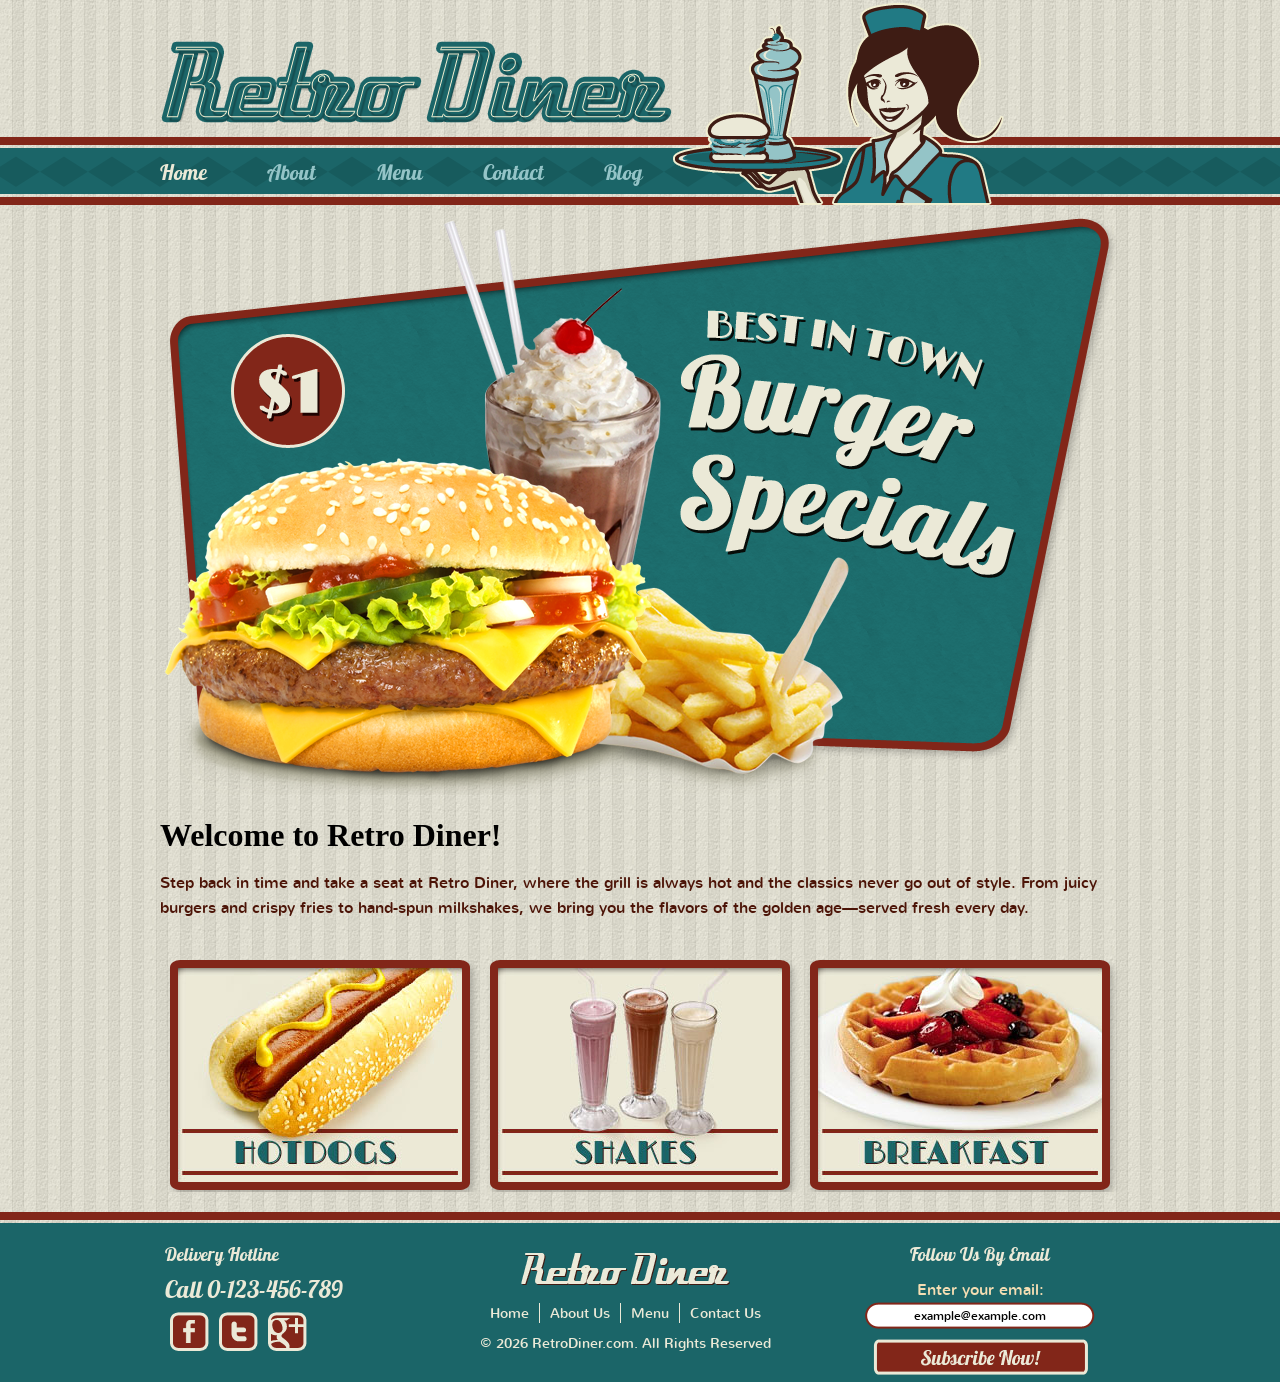
==== index.html @ fddb990f "first commit" ====
<!DOCTYPE html>
<!-- Website template by freewebsitetemplates.com -->
<html lang="en">
<head>
	<title>Retro Diner</title>
	<meta charset="utf-8">
	<link href="css/style.css" rel="stylesheet" type="text/css">
</head>

<body>
	<header id="header">
		<div>
			<a href="index.html"><img class="logo" src="images/logo.png" width="513" height="84"
					alt="Go to Retro Diner homepage" title=""></a>
			<img src="images/waitress.png" width="332" height="205" alt="" title="">
			<ul class="navigation">
				<li>
					<a class="active" href="index.html">Home</a>
				</li>
				<li>
					<a href="about.html">About</a>
				</li>
				<li>
					<a href="burger.html">Menu</a>
				</li>
				<li>
					<a href="contact.html">Contact</a>
				</li>
				<li>
					<a href="blog.html">Blog</a>
				</li>
			</ul>
		</div>
	</header>
	<main id="body">
		<div class="featured"> <a href="burger.html"><img src="images/burger-specials.png" width="960" height="590"
					alt="View burger menu"></a>
			<h1>Welcome to Retro Diner!</h1>
			<p>
				Step back in time and take a seat at Retro Diner, where the grill is always hot and the classics never
				go out of style. From juicy burgers and crispy fries to hand-spun milkshakes, we bring you the flavors
				of the golden age—served fresh every day.
			</p>
			<ul>
				<li>
					<a href="hotdog.html"><img src="images/hotdogs.jpg" width="284" height="214"
							alt="View hotdog menu"></a>
				</li>
				<li>
					<a href="shake.html"><img src="images/shakes.jpg" alt="View shakes menu" width="284"
							height="214"></a>
				</li>
				<li>
					<a href="breakfast.html"><img src="images/breakfast.jpg" alt="View breakfast menu" width="284"
							height="214"></a>
				</li>
			</ul>
		</div>
	</main>
	<footer id="footer">
		<div>
			<ul>
				<li class="first">
					<h2>Delivery Hotline</h2>
					<h3>Call 0-123-456-789</h3>
					<ul>
						<li>
							<a href="http://www.freewebsitetemplates.com/go/facebook" class="facebook" aria-label="Visit our Facebook page"></a>
						</li>
						<li>
							<a href="http://www.freewebsitetemplates.com/go/twitter" class="twitter" aria-label="Visit our Twitter"></a>
						</li>
						<li>
							<a href="http://www.freewebsitetemplates.com/go/googleplus" class="googleplus" aria-label="Visit our Google Plus page"></a>
						</li>
					</ul>
				</li>
				<li>
					<img class="logo" src="images/logo-footer.png" alt="Retro Diner Logo">
					<ul class="navigation">
						<li>
							<a href="index.html">Home</a>
						</li>
						<li>
							<a href="about.html">About Us</a>
						</li>
						<li>
							<a href="burger.html">Menu</a>
						</li>
						<li>
							<a href="contact.html">Contact Us</a>
						</li>
					</ul>
					<span>&copy; 2026 RetroDiner.com. All Rights Reserved</span>
				</li>
				<li class="last">
					<h2>Follow Us By Email</h2>
					<form action="index.html">
						<label for="email">Enter your email:</label>
						<input id="email" type="email" name="subscribe" value="example@example.com" autocomplete="email">
						<button type="submit">Subscribe Now</button>
					</form>
				</li>
			</ul>
		</div>
	</footer>
</body>

</html>
---- css/style.css ----
/** Website template by freewebsitetemplates.com **/
body {
	margin :0;
	padding :0;
	background :url("../images/bg-body.jpg");
	line-height :25px;
}
a {
	outline :0;
}
label {
	font-family :'NunitoRegular';
	font-size :16px;
	color: wheat;
}
img {
	border :0;
}
@font-face {
	font-family :'NunitoRegular';
	src :url('../fonts/nunito-regular-webfont.eot');
	src :url('../fonts/nunito-regular-webfont.eot?#iefix') format('embedded-opentype'),
		url('../fonts/nunito-regular-webfont.woff') format('woff'),
		url('../fonts/nunito-regular-webfont.ttf') format('truetype'),
		url('../fonts/nunito-regular-webfont.svg#NunitoRegular') format('svg');
	font-weight :normal;
	font-style :normal;
}
@font-face {
	font-family :'Lobster1.4Regular';
	src :url('../fonts/lobster-webfont.eot');
	src :url('../fonts/lobster-webfont.eot?#iefix') format('embedded-opentype'),
		url('../fonts/lobster-webfont.woff') format('woff'),
		url('../fonts/lobster-webfont.ttf') format('truetype'),
		url('../fonts/lobster-webfont.svg#Lobster1.4Regular') format('svg');
	font-weight :normal;
	font-style :normal;
}
@font-face {
	font-family :'LimelightRegular';
	src :url('../fonts/limelight-webfont.eot');
	src :url('../fonts/limelight-webfont.eot?#iefix') format('embedded-opentype'),
		url('../fonts/limelight-webfont.woff') format('woff'),
		url('../fonts/limelight-webfont.ttf') format('truetype'),
		url('../fonts/limelight-webfont.svg#LimelightRegular') format('svg');
	font-weight :normal;
	font-style :normal;
}
#header {
	height :205px;
	width :100%;
	background :transparent url("../images/bg-navigation.png");
	background-repeat :repeat-x;
	background-position :bottom;
}
#header div {
	width :960px;
	margin :0 auto;
	height :203px;
	position :relative;
}
#header div a img {
	border :0;
	float :right;
	overflow :hidden;
}
#header div img.logo {
	border :0;
	float :left;
	overflow :hidden;
	margin-top :40px;
}
#header div ul.navigation {
	margin :0;
	padding :0;
	list-style-type :none;
	position :absolute;
	left :0px;
	top :160px;
	overflow :hidden;
	width :620px;
}
#header div ul.navigation li {
	float :left;
}
#header div ul.navigation li:first-child a {
	padding-left :0;
}
#header div ul.navigation li a {
	text-decoration :none;
	padding :0 30px;
	color :#ebe9d7;
	font-family :'Lobster1.4Regular';
	font-size :16px;
	color :#94c4c7;
	font-size :21px;
}
#header div ul.navigation li a:hover {
	color :#ebe9d7;
}
#header div ul.navigation li a.active {
	color :#ebe9d7;
}
#body {
	width :960px;
	margin :0 auto;
	overflow :hidden;
}
#body .featured {
	width :960px;
	overflow :hidden;
	margin-bottom :0;
}
#body .featured img {
	border :0;
}
#body .featured h2 {
	font-family :'Lobster1.4Regular';
	font-size :36px;
	color :#1b6568;
	display :block;
	font-weight :normal;
}
#body .featured p {
	font-family :'NunitoRegular';
	font-size :16px;
	color :#4c1407;
}
#body .featured p a {
	font-family :'NunitoRegular';
	font-size :16px;
	color :#4c1407;
}
#body .featured p a:hover {
	color :#80210b;
}
#body .featured ul {
	list-style-type :none;
	margin :40px 0 0 0;
	padding :0;
}
#body .featured ul li {
	float :left;
	width :320px;
	height :242px;
	text-align :center;
}
#body .featured ul li {
	background :transparent url("../images/frame.png");
	background-repeat :no-repeat;
	background-position :top;
	height :202px;
	width :280px;
	padding :8px 22px 22px 18px;
}
#body #content {
	width :960px;
	margin :30px 0;
	height :auto;
	padding-top :18px;
	background :transparent url("../images/bg-content-top.png");
	background-position :center top;
	background-repeat :no-repeat;
}
#body #content div {
	width :960px;
	background :transparent url("../images/bg-content-bottom.png");
	background-position :center bottom;
	background-repeat :no-repeat;
	padding-bottom :22px;
}
#body #content div div {
	width :860px;
	padding :10px 50px 20px 50px;
	background :transparent url("../images/bg-content.png");
	background-position :center center;
	background-repeat :repeat-y;
}
#body #content div div h1 {
	font-family :'Lobster1.4Regular';
	font-size :36px;
	color :#1b6568;
	font-weight :normal;
	margin-bottom :50px;
}
#body #content div div ul {
	list-style-type :none;
	margin :0;
	padding :0;
}
#body #content div div ul li {
	float :none;
	margin :0 0 50px 0;
	padding :0;
}
#body #content div div ul li h4 {
	font-family :'NunitoRegular';
	font-size :16px;
	color :#822619;
	font-weight :normal;
}
#body #content div div ul li h2 {
	font-family :'Lobster1.4Regular';
	font-size :18px;
	color :#822619;
	font-weight :normal;
}
#body #content div div ul li h2 a {
	font-family :'Lobster1.4Regular';
	font-size :24px;
	color :#822619;
	text-decoration :none;
	font-weight :normal;
}
#body #content div div ul li p {
	font-family :'NunitoRegular';
	font-size :16px;
	color :#822619;
	font-weight :normal;
}
#body #content div div ul li p a {
	font-family :'NunitoRegular';
	font-size :16px;
	color :#822619;
	font-weight :normal;
	text-decoration :underline;
}
#body #content div div ul li p a:hover {
	color:#a0210b;
}
#body #content div div ul li p span {
	font-family :'NunitoRegular';
	font-size :14px;
	color :#822619;
	font-weight :normal;
}
#body #content div div ul li h2 a:hover {
	color :#80210b;
}
#body .content div div form label {
	display :block;
}
#body .content div div form label span {
	display :block;
	color :#4c1407;
	font-family :'NunitoRegular';
	font-size :16px;
	font-weight :normal;
}
#body .content div div form label input {
	background :transparent url("../images/interface.png") no-repeat 0 -77px;
	width :286px;
	height :20px;
	border :0;
	padding :5px;
	margin-bottom :10px;
}
#body .content div div form label textarea {
	background :transparent url("../images/interface.png") no-repeat 0 -157px;
	width :522px;
	height :206px;
	border :0;
	padding :5px;
	margin-bottom :5px;
}
#body .content div div form button {
	background :transparent url("../images/button.png") no-repeat 0 -450px;
	width :101px;
	height :36px;	
	border :0;
	padding :5px;
	margin-bottom :20px;
	cursor :pointer;
	text-indent :-9999px;
	overflow :hidden;
}
#body .content div div form button:hover {
	background :transparent url("../images/button.png") no-repeat 0 -364px;
}
#body .content {
	width :620px;
	margin :30px 40px 30px 0;
	height :auto;
	padding-top :18px;
	background :transparent url("../images/bg-content-top2.png");
	background-position :center top;
	background-repeat :no-repeat;
	float :left;
}
#body .content div {
	width :620px;
	background :transparent url("../images/bg-content-bottom2.png");
	background-position :center bottom;
	background-repeat :no-repeat;
	padding-bottom :12px;
}
#body .content div div {
	width :540px;
	padding :10px 40px 20px 40px;
	background :transparent url("../images/bg-content2.png");
	background-position :center center;
	background-repeat :repeat-y;
}
#body .content div div h4 {
	font-size :24px;
	color :#822619;
	font-family :'Lobster1.4Regular';
	font-weight :normal;
}
#body .content div div p {
	font-family :'NunitoRegular';
	font-size :16px;
	color :#4c1407;
	text-align :justify;
}
#body .content div div p a {
	font-family :'NunitoRegular';
	font-size :16px;
	color :#4c1407;
}
#body .content div div p a:hover {
	color :#80210b;
}
#body .content div div h1 {
	font-family :'Lobster1.4Regular';
	font-size :36px;
	color :#1b6568;
	font-weight :normal;
}
#body .content div div ul {
	list-style-type :none;
	margin :0;
	padding :0;
	width :580px;
	margin-left :-22px;
}
#body .content div div ul li {
	margin-bottom :20px;
	border-style :dotted;
	border-top :none;
	border-left :none;
	border-right :none;
	padding :0 25px 10px 25px;
	position :relative;
}
#body .content div div ul li.last {
	border :none;
}
#body .content div div ul li h2 a {
	font-family :'Lobster1.4Regular';
	font-size :24px;
	color :#822619;
	font-weight :normal;
	text-decoration :none;
}
#body .content div div ul li p {
	font-family :'NunitoRegular';
	font-size :16px;
	color :#822619;
	font-weight :normal;
	text-decoration :none;
	width :440px;
}
#body .content div div ul li p a {
	font-family :'NunitoRegular';
	font-size :16px;
	color :#822619;
	font-weight :normal;
}
#body .content div div ul li p a:hover {
	font-family :'NunitoRegular';
	font-size :16px;
	color :#80210b;
	font-weight :normal;
}
#body .content div div ul li span.price {
	background :transparent url("../images/icon.png") no-repeat 0 -673px;
	width :70px;
	height :70px;
	display :block;
	text-align :center;
	line-height :70px;
	font-family :'LimelightRegular';
	color :#ebe9d7;
	font-size :28px;
	position :absolute;
	left :490px;
	top :0px;
}
#body .content div div div {
	background :none;
	text-align :center;
	width :530px;
	margin :0;
	padding :0;
}
#body .sidebar {
	width :280px;
	float :left;
	margin :30px 0;
	text-align :center;
	padding-top :30px;
}
#body .sidebar h1 {
	color :#1b6568;
	font-family :'Lobster1.4Regular';
	font-size :36px;
	font-weight :normal;
	margin-bottom :10px;
}
#body .sidebar span {
	color :#4c1407;
	font-family :'NunitoRegular';
	font-size :16px;
	font-weight :normal;
	display :block;
}
#body .sidebar ul.navigation {
	list-style-type :none;
	margin :50px 0 0 0;
	padding :0;
}
#body .sidebar ul.navigation li {
	border-style :solid;
	border-color :#822619;
	border-left :none;
	border-right :none;
	border-top :none;
	height :50px;
	line-height :50px;
}
#body .sidebar ul.navigation li.first {
	border-style :solid;
	border-color :#822619;
	border-left :none;
	border-right :none;
}
#body .sidebar ul.navigation li a {
	text-decoration :none;
	font-family :'LimelightRegular';
	font-size :32px;
	color :#822619;
	text-align :center;
	font-weight :normal;
}
#body .sidebar ul.navigation li a:hover {
	color :#1b6568;
	font-size :32px;
	font-family :'LimelightRegular';
}
#body .sidebar ul.navigation li a.active {
	color :#1b6568;
	font-size :32px;
	font-family :'LimelightRegular';
}
#body .sidebar a.download {
	background :transparent url("../images/button.png") no-repeat 0 -96px;
	display :block;
	height :46px;
	width :278px;
	line-height :46px;
	text-decoration :none;
	color :#ebe9d7;
	font-size :26px;
	font-family :'Lobster1.4Regular';
	margin-top :40px;
}
#body .sidebar a.download:hover {
	background :transparent url("../images/button.png") no-repeat 0 0;
}
#body .sidebar ul li.last {
	border-bottom :none;
}
#body .sidebar ul {
	list-style-type :none;
	margin :0 0 50px 0;
	padding :0;
}
#body .sidebar ul li.first {
	border-style :dotted;
	border-color :#822619;
	border-left :none;
	border-right :none;
	border-top :dotted;
}
#body .sidebar ul li {
	border-style :dotted;
	border-color :#822619;
	border-left :none;
	border-right :none;
	border-top :none;
	line-height :18px;
	padding :10px 10px;
	font-family :'NunitoRegular';
}
#body .sidebar ul li a {
	font-family :'NunitoRegular';
	text-decoration :none;
	color :#3e1c14;
	font-size :16px;
}
#body .sidebar ul li a:hover {
	font-family :'NunitoRegular';
	text-decoration :none;
	color :#1B6568;
	font-size :16px;
}
#body .sidebar ul {
	margin-top :30px;
}
#body div#section {
	float :left;
	height :auto;
	margin :30px 40px 30px 0;
	padding-top :18px;
	width :620px;
}
#body div#section div.section {
	background :transparent url("../images/bg-blog-top.png");
	background-repeat :no-repeat;
	background-position :top center;
	width :532px;
	padding-top :18px;
	margin :0 0 50px 0;
	position :relative;
	left :20px;
	float :right;
}
#body div#section div.section div {
	background :transparent url("../images/bg-blog-bottom.png");
	background-repeat :no-repeat;
	background-position :center bottom;
	width :532px;
	padding-bottom :25px;
}
#body div#section div.section div div {
	background :transparent url("../images/bg-blog-center.png");
	background-repeat :repeat-y;
	background-position :center;
	width :452px;
	padding :10px 40px 10px 40px;
}
#body div#section div.section div div a img {
	border :0;
	margin :0 20px 0 0;
	float :left;
}
#body div#section div.section div div h2 {
	font-family :'LimelightRegular';
	color :#1b6568;
	font-size :28px;
	font-weight :normal;
	margin :0;
	padding :0;
	text-transform :uppercase;
	width :auto;
}
#body div#section div.section div div h2 a {
	font-family :'LimelightRegular';
	color :#822619;
	font-size :28px;
	font-weight :normal;
	text-decoration :none;
	line-height :30px;
}
#body div#section div.section div div h2 a:hover {
	color :#1b6568;
	text-decoration :none;
}
#body div#section div.section div div h3 {
	font-family :'NunitoRegular';
	color :#4c1407;
	font-size :14px;
	font-weight :normal;
	margin :25px 0 0 0;
	padding :0;
	width :auto;
}
#body div#section div.section div div h3 a {
	color :#80210b;
	text-decoration :underline;
}
#body div#section div.section div div a {
	text-decoration :underline;
	color :#80210b;
}
#body div#section div.section div div a:hover {
	text-decoration :underline;
}
#body div#section div.section div div a span {
	font-family :'NunitoRegular';
	color :#80210b;
	font-size :14px;
	font-weight :normal;
	padding :0;
	width :auto;
}
#body div#section div.section div div p {
	font-family :'NunitoRegular';
	color :#4c1407;
	font-size :14px;
	width :auto;
	margin-top :70px;
}
#body div#section div.section div div a.price {
	background :transparent url("../images/icon.png") no-repeat 0 0;
	width :90px;
	height :69px;
	display :block;
	padding-top :20px;
	text-align :center;
	font-family :'LimelightRegular';
	font-size :24px;
	color :#ebe9d7;
	text-decoration :none;
	position :absolute;
	top :0;
	left :-100px;
}
#body div#section div.section div div a.price span {
	display :block;
	font-family :'LimelightRegular';
	font-size :24px;
	color :#ebe9d7;
}
#footer {
	height :130px;
	width :100%;
	padding :20px 0;
	margin-top :20px;
	background :transparent url("../images/bg-footer.jpg");
	background-repeat :repeat-x;
	background-position :top;
	background-color :#1b6568;
}
#footer div {
	width :960px;
	margin :0 auto;
}
#footer div ul {
	list-style-type :none;
	margin :0;
	padding :0;
}
#footer div ul li.first {
	text-align :left;
}
#footer div ul li img {
	border :0;
}
#footer div ul li {
	float :left;
	width :300px;
	padding :0 5px;
	text-align :center;
}
#footer div ul li.last {
	padding-left :75px;
	width :250px;
}
#footer div ul li h2 {
	color :#ebe9d7;
	font-family :'Lobster1.4Regular';
	font-weight :normal;
	font-size :18px;
	margin :10px 0;
	padding :0;
}
#footer div ul li h3 {
	color :#ebe9d7;
	font-family :'Lobster1.4Regular';
	font-size :24px;
	font-weight :normal;
	margin :10px 0;
	padding :0;
}
#footer div ul li ul {
	list-style-type :none;
	margin :0;
	padding :0;
}
#footer div ul li img.logo {
	margin-top :20px;
}
#footer div ul li ul li {
	float :left;
	width :auto;
	margin :0 5px;
	padding :0;
}
#footer div ul li ul .connect li {
	float :left;
	width :auto;
	margin :0 5px;
	padding :0;
}
#footer div ul li ul li a.facebook {
	background :transparent url("../images/icon.png") no-repeat 0 -228px;
	float :left;
	height :39px;
	width :39px;
}
#footer div ul li ul li a.facebook:hover {
	background :transparent url("../images/icon.png") no-repeat 0 -139px;
}
#footer div ul li ul li a.twitter {
	background :transparent url("../images/icon.png") no-repeat 0 -584px;
	float :left;
	height :39px;
	width :39px;
}
#footer div ul li ul li a.twitter:hover {
	background :transparent url("../images/icon.png") no-repeat 0 -495px;
}
#footer div ul li ul li a.googleplus {
	background :transparent url("../images/icon.png") no-repeat 0 -406px;
	float :left;
	height :39px;
	width :92px;
}
#footer div ul li ul li a.googleplus:hover {
	background :transparent url("../images/icon.png") no-repeat 0 -317px;
}
#footer div ul li button {
	background :transparent url("../images/button.png") no-repeat 0 -278px;
	width :215px;
	height :36px;
	border :0;
	cursor :pointer;
	text-indent :-9999px;
	overflow :hidden;
}
#footer div ul li button:hover {
	background :transparent url("../images/button.png") no-repeat 0 -192px;
}
#footer div ul li input {
	background :transparent url("../images/interface.png") no-repeat 0 0;
	border :0;
	width :220px;
	height :17px;
	padding :5px 5px;
	text-align :center;
	font-family :'NunitoRegular';
	font-size :12px;
	margin-bottom :10px;
}
#footer div ul li span {
	display :block;
	color :#ebe9d7;
	font-family :'NunitoRegular';
	font-size :14px;
}
#footer div ul li ul.navigation {
	list-style-type :none;
	margin :0 auto;
	padding :10px 0 0 0;
	display :inline-block;
	overflow :hidden;
	height :20px;
}
#footer div ul li ul.navigation li {
	margin :0;
	padding :0;
}
#footer div ul li ul.navigation li a {
	color :#ebe9d7;
	font-family :'NunitoRegular';
	font-weight :normal;
	font-size :14px;
	text-decoration :none;
	padding :0 10px;
	display :block;
	border-style :solid;
	border-right :none;
	border-top :none;
	border-bottom :none;
	border-color :#ebe9d7;
	border-width :1px;
	line-height :20px;
}
#footer div ul li ul.navigation li a:hover {
	text-decoration :underline;
}
#footer div ul li ul.navigation li:first-child a {
	border-left :none;
}
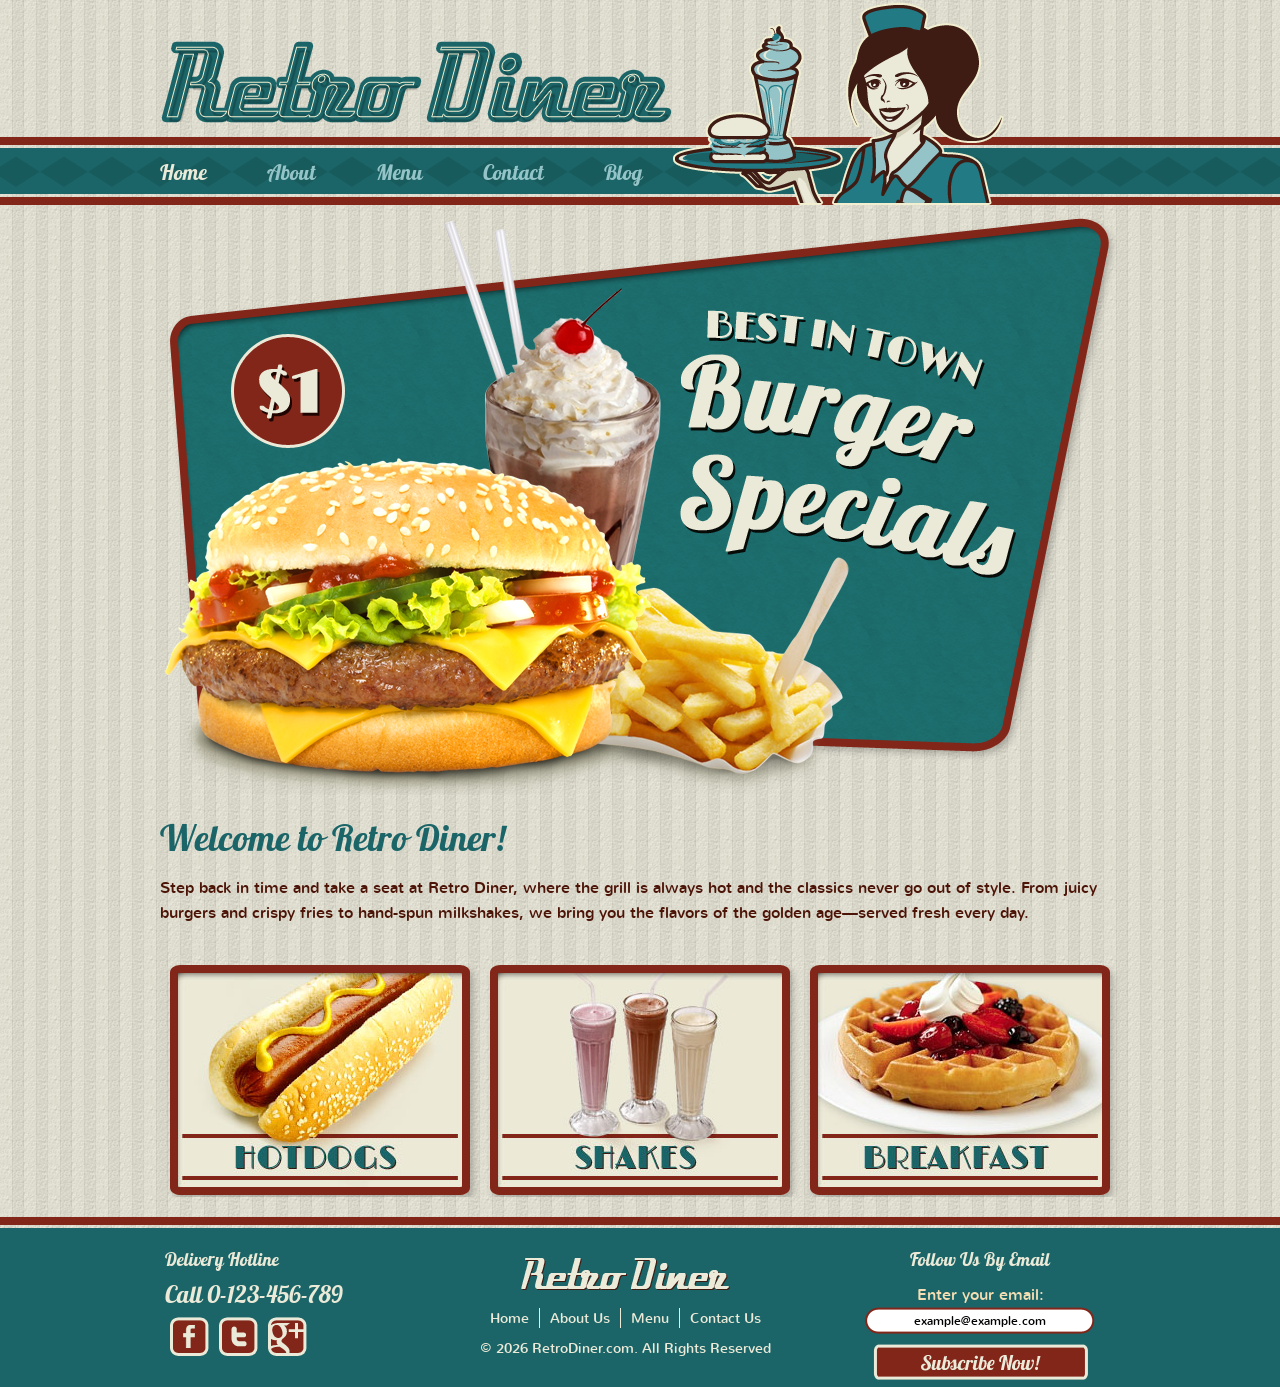
==== commit 0cd88f13: "fix: navegación por teclado" ====
--- a/index.html
+++ b/index.html
@@ -76,7 +76,7 @@
 					</ul>
 				</li>
 				<li>
-					<img class="logo" src="images/logo-footer.png" alt="Retro Diner Logo">
+					<img class="logo" src="images/logo-footer.png" alt="">
 					<ul class="navigation">
 						<li>
 							<a href="index.html">Home</a>
--- a/css/style.css
+++ b/css/style.css
@@ -4,9 +4,6 @@
 	padding :0;
 	background :url("../images/bg-body.jpg");
 	line-height :25px;
-}
-a {
-	outline :0;
 }
 label {
 	font-family :'NunitoRegular';
@@ -62,12 +59,10 @@
 #header div a img {
 	border :0;
 	float :right;
-	overflow :hidden;
 }
 #header div img.logo {
 	border :0;
 	float :left;
-	overflow :hidden;
 	margin-top :40px;
 }
 #header div ul.navigation {
@@ -77,7 +72,6 @@
 	position :absolute;
 	left :0px;
 	top :160px;
-	overflow :hidden;
 	width :620px;
 }
 #header div ul.navigation li {
@@ -104,17 +98,20 @@
 #body {
 	width :960px;
 	margin :0 auto;
-	overflow :hidden;
+}
+#body::after {
+  content: "";
+  display: table;
+  clear: both;
 }
 #body .featured {
 	width :960px;
-	overflow :hidden;
 	margin-bottom :0;
 }
 #body .featured img {
 	border :0;
 }
-#body .featured h2 {
+#body .featured h1 {
 	font-family :'Lobster1.4Regular';
 	font-size :36px;
 	color :#1b6568;
@@ -234,9 +231,10 @@
 	color :#822619;
 	font-weight :normal;
 }
-#body #content div div ul li h2 a:hover {
+#body #content div div ul li h2 a:hover, #body #content div div ul li h2:hover span {
 	color :#80210b;
 }
+
 #body .content div div form label {
 	display :block;
 }
@@ -346,7 +344,7 @@
 #body .content div div ul li.last {
 	border :none;
 }
-#body .content div div ul li h2 a {
+#body .content div div ul li h2 a, #body .content div div ul li h2 span {
 	font-family :'Lobster1.4Regular';
 	font-size :24px;
 	color :#822619;
@@ -555,7 +553,8 @@
 	text-transform :uppercase;
 	width :auto;
 }
-#body div#section div.section div div h2 a {
+#body div#section div.section div div h2 a,
+#body div#section div.section div div h2 span {
 	font-family :'LimelightRegular';
 	color :#822619;
 	font-size :28px;
@@ -602,7 +601,8 @@
 	width :auto;
 	margin-top :70px;
 }
-#body div#section div.section div div a.price {
+#body div#section div.section div div a.price, 
+#body div#section div.section div div span.price {
 	background :transparent url("../images/icon.png") no-repeat 0 0;
 	width :90px;
 	height :69px;
@@ -617,7 +617,8 @@
 	top :0;
 	left :-100px;
 }
-#body div#section div.section div div a.price span {
+#body div#section div.section div div a.price span,
+#body div#section div.section div div span.price span {
 	display :block;
 	font-family :'LimelightRegular';
 	font-size :24px;
@@ -755,7 +756,6 @@
 	margin :0 auto;
 	padding :10px 0 0 0;
 	display :inline-block;
-	overflow :hidden;
 	height :20px;
 }
 #footer div ul li ul.navigation li {
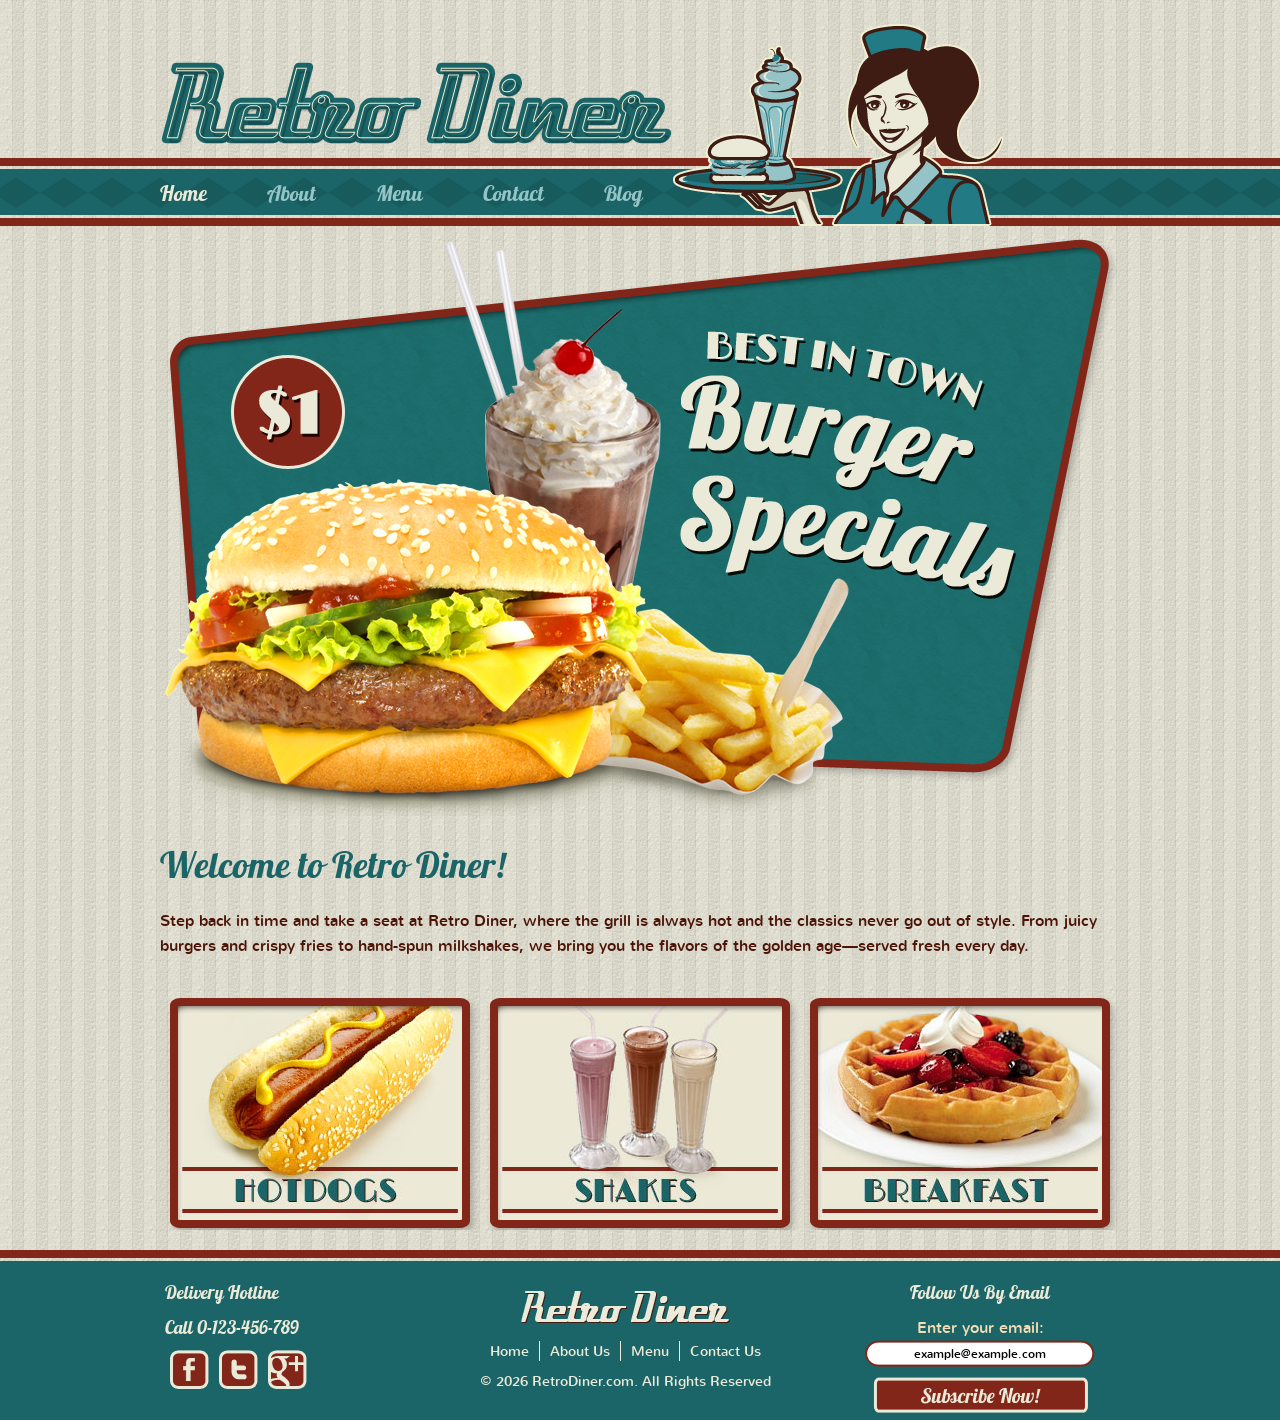
==== commit ff23004a: "fix: headings" ====
--- a/index.html
+++ b/index.html
@@ -10,8 +10,8 @@
 <body>
 	<header id="header">
 		<div>
-			<a href="index.html"><img class="logo" src="images/logo.png" width="513" height="84"
-					alt="Go to Retro Diner homepage" title=""></a>
+			<h1><a href="index.html"><img class="logo" src="images/logo.png" width="513" height="84"
+					alt="Go to Retro Diner homepage" title=""></a></h1>
 			<img src="images/waitress.png" width="332" height="205" alt="" title="">
 			<ul class="navigation">
 				<li>
@@ -35,7 +35,7 @@
 	<main id="body">
 		<div class="featured"> <a href="burger.html"><img src="images/burger-specials.png" width="960" height="590"
 					alt="View burger menu"></a>
-			<h1>Welcome to Retro Diner!</h1>
+			<h2>Welcome to Retro Diner!</h2>
 			<p>
 				Step back in time and take a seat at Retro Diner, where the grill is always hot and the classics never
 				go out of style. From juicy burgers and crispy fries to hand-spun milkshakes, we bring you the flavors
@@ -61,7 +61,7 @@
 		<div>
 			<ul>
 				<li class="first">
-					<h2>Delivery Hotline</h2>
+					<h3>Delivery Hotline</h3>
 					<h3>Call 0-123-456-789</h3>
 					<ul>
 						<li>
@@ -94,7 +94,7 @@
 					<span>&copy; 2026 RetroDiner.com. All Rights Reserved</span>
 				</li>
 				<li class="last">
-					<h2>Follow Us By Email</h2>
+					<h3>Follow Us By Email</h3>
 					<form action="index.html">
 						<label for="email">Enter your email:</label>
 						<input id="email" type="email" name="subscribe" value="example@example.com" autocomplete="email">
--- a/css/style.css
+++ b/css/style.css
@@ -111,7 +111,7 @@
 #body .featured img {
 	border :0;
 }
-#body .featured h1 {
+#body .featured h2 {
 	font-family :'Lobster1.4Regular';
 	font-size :36px;
 	color :#1b6568;
@@ -173,7 +173,7 @@
 	background-position :center center;
 	background-repeat :repeat-y;
 }
-#body #content div div h1 {
+#body #content div div h2 {
 	font-family :'Lobster1.4Regular';
 	font-size :36px;
 	color :#1b6568;
@@ -196,13 +196,13 @@
 	color :#822619;
 	font-weight :normal;
 }
-#body #content div div ul li h2 {
+#body #content div div ul li h3 {
 	font-family :'Lobster1.4Regular';
 	font-size :18px;
 	color :#822619;
 	font-weight :normal;
 }
-#body #content div div ul li h2 a {
+#body #content div div ul li h3 a {
 	font-family :'Lobster1.4Regular';
 	font-size :24px;
 	color :#822619;
@@ -231,7 +231,7 @@
 	color :#822619;
 	font-weight :normal;
 }
-#body #content div div ul li h2 a:hover, #body #content div div ul li h2:hover span {
+#body #content div div ul li h3 a:hover, #body #content div div ul li h3:hover span {
 	color :#80210b;
 }
 
@@ -299,7 +299,7 @@
 	background-position :center center;
 	background-repeat :repeat-y;
 }
-#body .content div div h4 {
+#body .content div div h3 {
 	font-size :24px;
 	color :#822619;
 	font-family :'Lobster1.4Regular';
@@ -319,7 +319,7 @@
 #body .content div div p a:hover {
 	color :#80210b;
 }
-#body .content div div h1 {
+#body .content div div h2 {
 	font-family :'Lobster1.4Regular';
 	font-size :36px;
 	color :#1b6568;
@@ -344,7 +344,7 @@
 #body .content div div ul li.last {
 	border :none;
 }
-#body .content div div ul li h2 a, #body .content div div ul li h2 span {
+#body .content div div ul li h3 a, #body .content div div ul li h3 span {
 	font-family :'Lobster1.4Regular';
 	font-size :24px;
 	color :#822619;
@@ -399,7 +399,7 @@
 	text-align :center;
 	padding-top :30px;
 }
-#body .sidebar h1 {
+#body .sidebar h2 {
 	color :#1b6568;
 	font-family :'Lobster1.4Regular';
 	font-size :36px;
@@ -543,7 +543,7 @@
 	margin :0 20px 0 0;
 	float :left;
 }
-#body div#section div.section div div h2 {
+#body div#section div.section div div h3 {
 	font-family :'LimelightRegular';
 	color :#1b6568;
 	font-size :28px;
@@ -553,8 +553,8 @@
 	text-transform :uppercase;
 	width :auto;
 }
-#body div#section div.section div div h2 a,
-#body div#section div.section div div h2 span {
+#body div#section div.section div div h3 a,
+#body div#section div.section div div h3 span, .section-h2red {
 	font-family :'LimelightRegular';
 	color :#822619;
 	font-size :28px;
@@ -562,11 +562,11 @@
 	text-decoration :none;
 	line-height :30px;
 }
-#body div#section div.section div div h2 a:hover {
+#body div#section div.section div div h3 a:hover {
 	color :#1b6568;
 	text-decoration :none;
 }
-#body div#section div.section div div h3 {
+#body div#section div.section div div h4 {
 	font-family :'NunitoRegular';
 	color :#4c1407;
 	font-size :14px;
@@ -575,7 +575,7 @@
 	padding :0;
 	width :auto;
 }
-#body div#section div.section div div h3 a {
+#body div#section div.section div div h4 a {
 	color :#80210b;
 	text-decoration :underline;
 }
@@ -599,7 +599,7 @@
 	color :#4c1407;
 	font-size :14px;
 	width :auto;
-	margin-top :70px;
+	/* margin-top :70px; */
 }
 #body div#section div.section div div a.price, 
 #body div#section div.section div div span.price {
@@ -659,7 +659,7 @@
 	padding-left :75px;
 	width :250px;
 }
-#footer div ul li h2 {
+#footer div ul li h3 {
 	color :#ebe9d7;
 	font-family :'Lobster1.4Regular';
 	font-weight :normal;
@@ -667,7 +667,7 @@
 	margin :10px 0;
 	padding :0;
 }
-#footer div ul li h3 {
+#footer div ul li h4 {
 	color :#ebe9d7;
 	font-family :'Lobster1.4Regular';
 	font-size :24px;
@@ -783,4 +783,9 @@
 }
 #footer div ul li ul.navigation li:first-child a {
 	border-left :none;
+}
+
+.section-blog {
+	margin:0;
+	padding: 0;
 }
